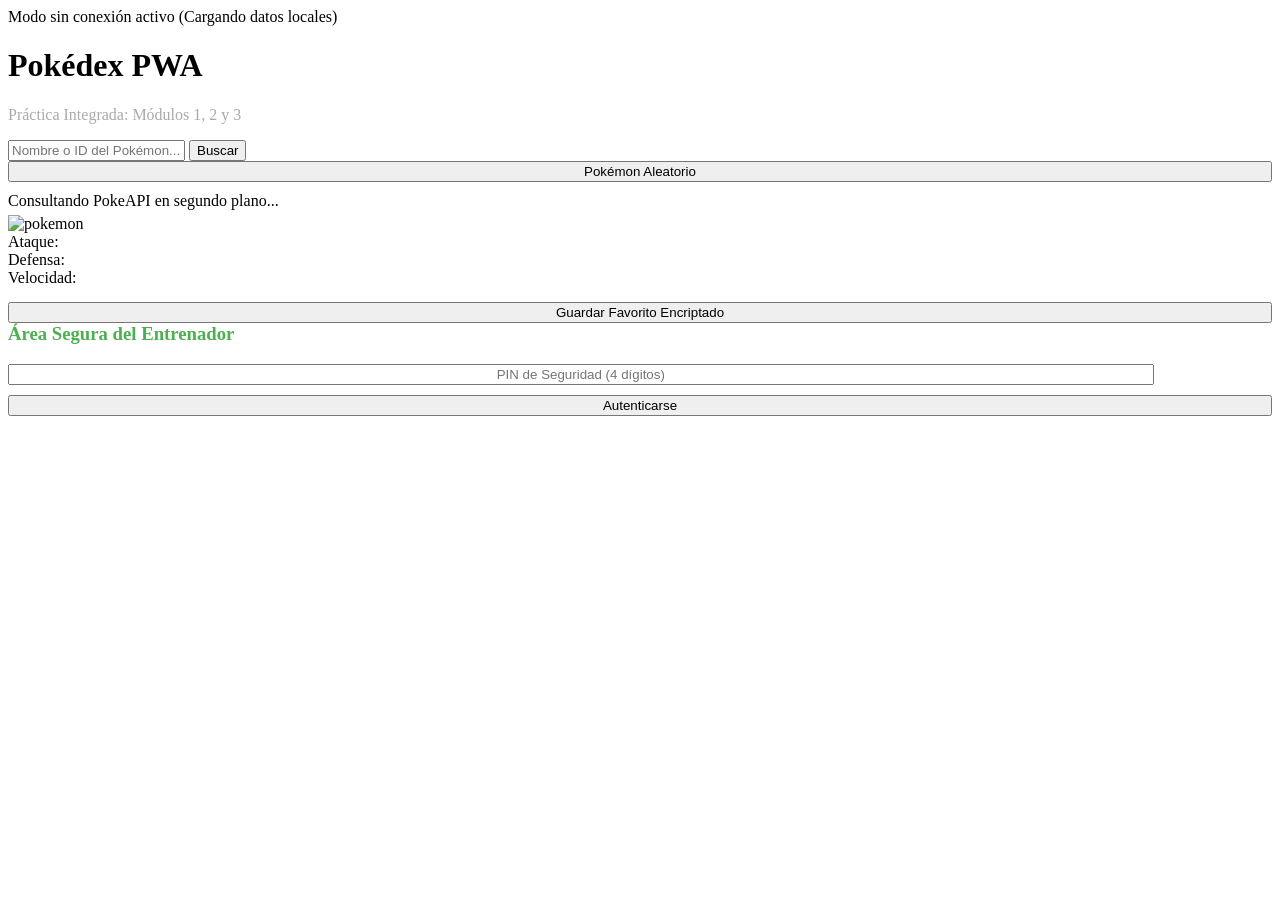
==== index.html @ 63a47d5f "Se corrigió el archivo html" ====
<!DOCTYPE html>
<html lang="es">
<head>
  <meta charset="UTF-8">
  <meta name="viewport" content="width=device-width, initial-scale=1.0">
  <title>Pokédex PWA Segura</title>
  <link rel="icon" href="assets/192x192.png" type="image/x-icon">
  <link rel="manifest" href="manifest.json">
  <meta name="theme-color" content="#ef5350">
  <link rel="stylesheet" href="style.css">
</head>
<body>
  <div class="container">
    <div id="offline-badge" class="offline-badge">Modo sin conexión activo (Cargando datos locales)</div>
    
    <h1>Pokédex PWA</h1>
    <p style="color: #aaa;">Práctica Integrada: Módulos 1, 2 y 3</p>
    
    <div class="input-group">
      <input type="text" id="poke-input" placeholder="Nombre o ID del Pokémon...">
      <button id="search-btn">Buscar</button>
    </div>
    <button id="random-btn" class="btn-secundario" style="width: 100%; margin-bottom: 10px;">Pokémon Aleatorio</button>

    <div id="loading">Consultando PokeAPI en segundo plano...</div>
    <div id="error-msg"></div>

    <!-- Tarjeta del Pokémon -->
    <div id="poke-card" class="card">
      <h2 id="poke-name" style="margin: 0; text-transform: uppercase;"></h2>
      <p id="poke-id" style="color: #ef5350; margin: 5px 0; font-weight: bold;"></p>
      <img id="poke-img" src="" alt="pokemon">
      <div id="poke-types" class="badge-container"></div>
      
      <div class="stats">
        <div class="stat-row"><span>Ataque:</span> <span id="stat-attack" style="font-weight: bold;"></span></div>
        <div class="stat-row"><span>Defensa:</span> <span id="stat-defense" style="font-weight: bold;"></span></div>
        <div class="stat-row"><span>Velocidad:</span> <span id="stat-speed" style="font-weight: bold;"></span></div>
      </div>

      <button id="add-fav-btn" class="btn-secundario" style="margin-top: 15px; width: 100%;">Guardar Favorito Encriptado</button>
    </div>

    <!-- Módulo 3: Autenticación del Entrenador -->
    <div class="panel-seguro">
      <h3 style="margin-top: 0; color: #4caf50;">Área Segura del Entrenador</h3>
      <div id="login-form">
        <input type="password" id="trainer-pin" placeholder="PIN de Seguridad (4 dígitos)" style="width: 90%; margin-bottom: 10px; text-align: center;">
        <button id="login-btn" style="width: 100%;">Autenticarse</button>
      </div>
      <div id="secure-content" style="display: none;">
        <p style="color: #4caf50; font-weight: bold; margin: 5px 0;">¡Sesión Protegida Activa!</p>
        <div id="secure-fav-display" style="font-style: italic; margin-top: 10px;"></div>
        <button id="logout-btn" style="background-color: #ff5252; margin-top: 10px; width: 100%;">Cerrar Sesión</button>
      </div>
    </div>
  </div>

  <script src="app.js"></script>
</body>
</html>
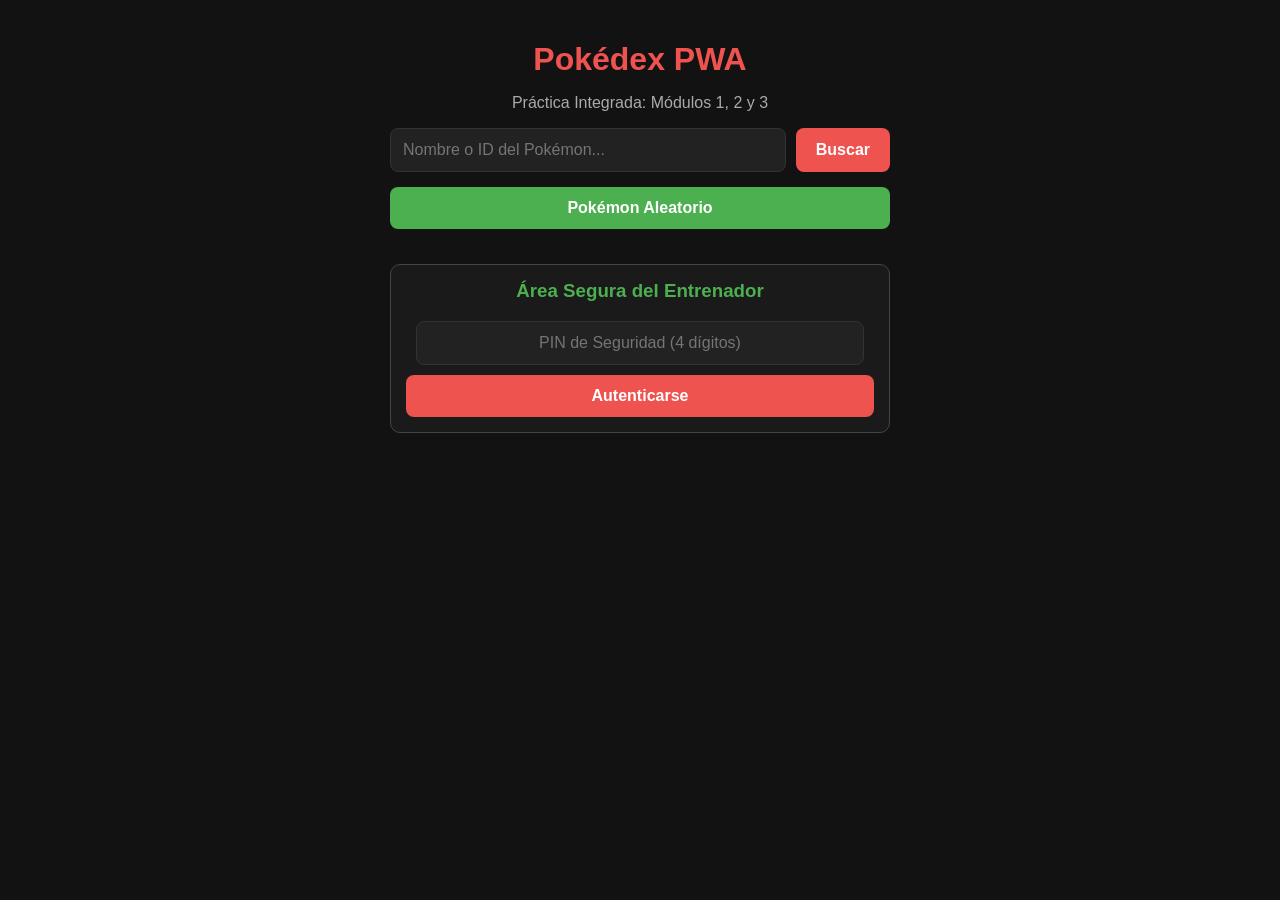
==== commit a754dd45: "Se corrrigió el archivo manifest" ====
--- a/index.html
+++ b/index.html
@@ -7,7 +7,7 @@
   <link rel="icon" href="assets/192x192.png" type="image/x-icon">
   <link rel="manifest" href="manifest.json">
   <meta name="theme-color" content="#ef5350">
-  <link rel="stylesheet" href="style.css">
+  <link rel="stylesheet" href="styles.css">
 </head>
 <body>
   <div class="container">
--- a/styles.css
+++ b/styles.css
@@ -0,0 +1,135 @@
+body {
+    font-family: 'Segoe UI', sans-serif;
+    background-color: #121212;
+    color: #fff;
+    text-align: center;
+    margin: 0;
+    padding: 20px;
+}
+
+.container {
+    max-width: 500px;
+    margin: 0 auto;
+}
+
+h1 {
+    color: #ef5350;
+    margin-bottom: 5px;
+}
+
+.input-group {
+    display: flex;
+    gap: 10px;
+    margin-bottom: 15px;
+}
+
+input {
+    flex: 1;
+    padding: 12px;
+    border-radius: 8px;
+    border: 1px solid #333;
+    background-color: #222;
+    color: #fff;
+    font-size: 16px;
+}
+
+button {
+    background-color: #ef5350;
+    color: white;
+    border: none;
+    padding: 12px 20px;
+    font-size: 16px;
+    border-radius: 8px;
+    cursor: pointer;
+    font-weight: bold;
+    transition: 0.2s;
+}
+
+button:hover {
+    background-color: #d32f2f;
+}
+
+.btn-secundario {
+    background-color: #4caf50;
+}
+
+.btn-secundario:hover {
+    background-color: #388e3c;
+}
+
+.card {
+    background-color: #1e1e1e;
+    padding: 20px;
+    border-radius: 12px;
+    margin-top: 20px;
+    box-shadow: 0 4px 10px rgba(0, 0, 0, 0.5);
+    display: none;
+    border: 2px solid #ef5350;
+}
+
+.card img {
+    width: 130px;
+    height: 130px;
+}
+
+.badge-container {
+    display: flex;
+    justify-content: center;
+    gap: 8px;
+    margin: 10px 0;
+}
+
+.badge {
+    padding: 6px 12px;
+    border-radius: 20px;
+    font-size: 12px;
+    font-weight: bold;
+    text-transform: uppercase;
+    background-color: #444;
+}
+
+.stats {
+    text-align: left;
+    background: #2b2b2b;
+    padding: 12px;
+    border-radius: 8px;
+    font-size: 14px;
+    margin-top: 10px;
+}
+
+.stat-row {
+    display: flex;
+    justify-content: space-between;
+    margin-bottom: 5px;
+}
+
+#loading {
+    display: none;
+    color: #ffeb3b;
+    margin-top: 15px;
+}
+
+#error-msg {
+    color: #ff5252;
+    margin-top: 15px;
+    font-weight: bold;
+}
+
+.offline-badge {
+    background-color: #ff9800;
+    color: black;
+    padding: 8px;
+    border-radius: 6px;
+    display: none;
+    font-weight: bold;
+    margin-bottom: 15px;
+}
+
+/* Módulo 3: Panel de Seguridad */
+.panel-seguro {
+    background-color: #1a1a1a;
+    border: 1px solid #444;
+    border-radius: 10px;
+    padding: 15px;
+    margin-top: 25px;
+}
